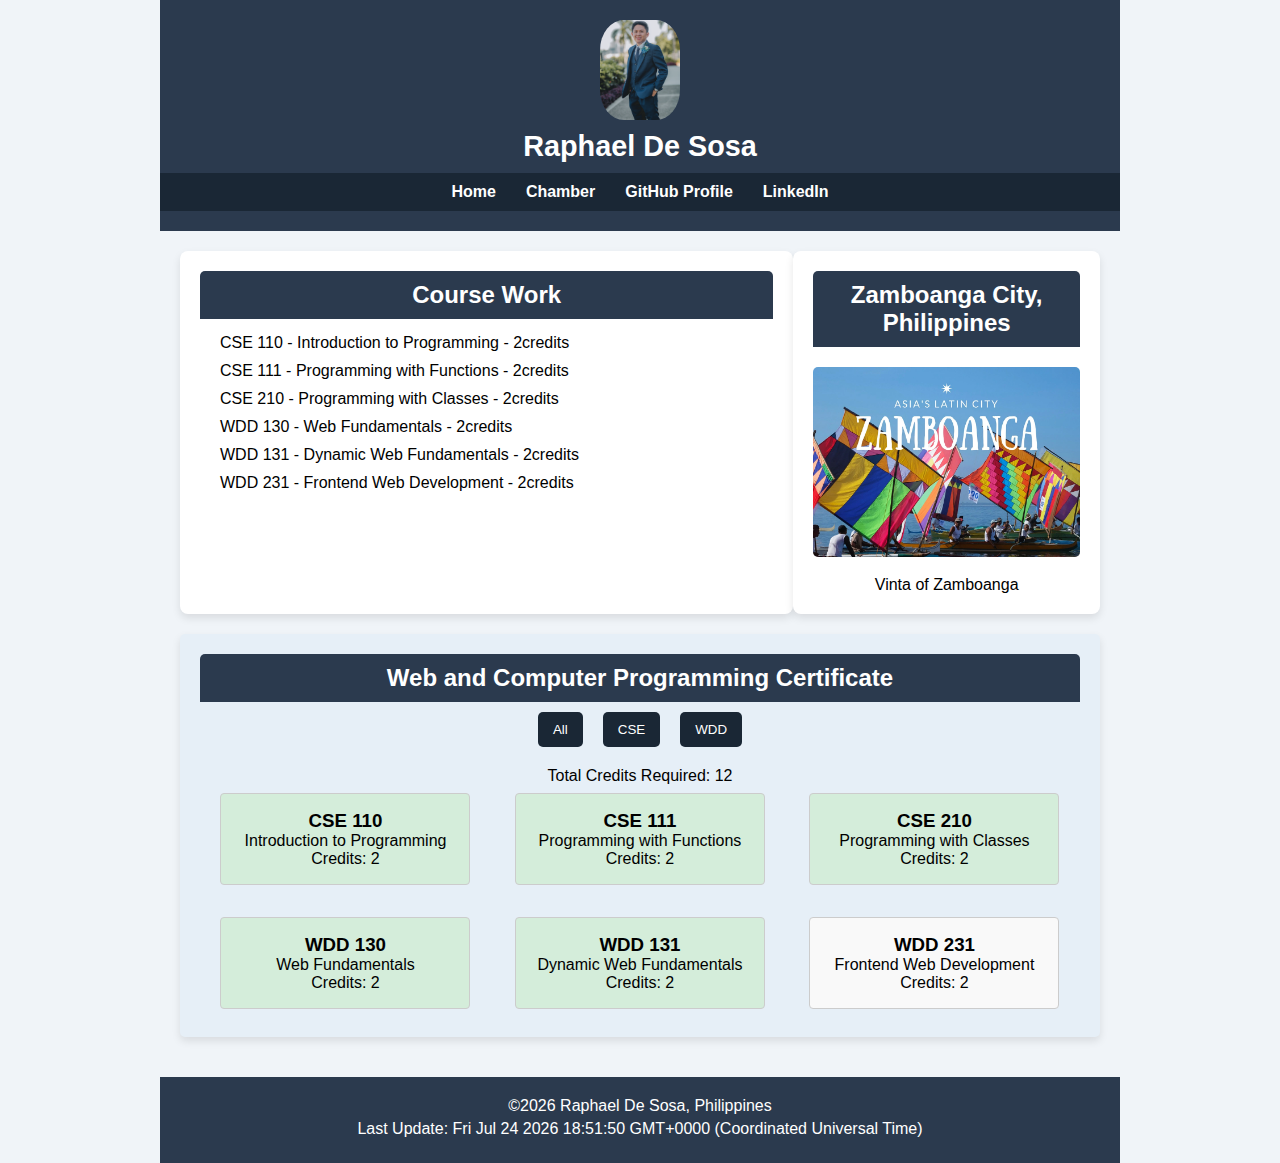
==== index.html @ 361807c3 "hamburger commit" ====
<!DOCTYPE html>
<html lang="en">
<head>
    <meta charset="UTF-8">
    <meta name="viewport" content="width=device-width, initial-scale=1.0">
    <title>WDD 231 - Raphael De Sosa</title>
    <meta name="description" content="Course home page">
    <meta name="author" content="Raphael De Sosa">
    <link rel="stylesheet" href="styles/base.css">
    <script src="scripts/home.js" defer></script>
</head>
<body>
    <header>
        <div class="header-content">
            <img src="images/profile-image.webp" alt="Raphael De Sosa Profile" class="profile-img">
            <h1>Raphael De Sosa</h1>
        </div>
        <nav>
            <button class="hamburger" aria-label="Toggle navigation">☰</button>
            <ul id="nav-links">
                <li><a href="#">Home</a></li>
                <li><a href="#">Chamber</a></li>
                <li><a href="#">GitHub Profile</a></li>
                <li><a href="#">LinkedIn</a></li>
            </ul>
        </nav>
    </header>  
    <main>
        <section class="coursework">
            <h2>Course Work</h2>
            <ul id ="coursework">
            </ul>
        </section>
        
        <section class="location">
            <h2>Zamboanga City, Philippines</h2>
            <img src="images/Vinta.webp" alt="Vinta" class="location-image">
            <p>Vinta of Zamboanga</p>
        </section>

        <section class="certificate">
            <h2>Web and Computer Programming Certificate</h2>
            <div class="filter-buttons">
                <button id="allCourses">All</button>
                <button id="cseCourses">CSE</button>
                <button id="wddCourses">WDD</button>
            </div>
            <p>Total Credits Required: <span id="total-credits"></span></p>
            <div id="courseCards"></div>
        </section>
    </main>
    
    <footer>
        <p>©<span id="currentyear">2024</span> Raphael De Sosa, Philippines</p>
        <p id="lastModified"></p>
    </footer>
</body>
</html>

<!--This is an html comment-->
---- styles/base.css ----
* {
    margin: 0;
    padding: 0;
    box-sizing: border-box;
}

body {
    font-family: Arial, sans-serif;
    background-color: #f0f4f8;
    margin: 0 auto;
    padding: 0;
    grid-template-columns: 1fr;
    grid-template-rows: auto 1fr auto;
    max-width: 960px;
}

header {
    grid-column: 1 / 3;
    background-color: #2b3a4e;
    padding: 20px 0;
    text-align: center;
    color: white;
}

.header-content {
    display: flex;
    flex-direction: column;
    align-items: center;
    margin-bottom: 10px;
}

.profile-img {
    border-radius: 30%;
    width: 80px;
    height: 100px;
    object-fit: cover;
}

h1 {
    font-size: 1.8rem;
    margin-top: 10px;
}


nav {
    background-color: #1a2735;
    padding: 10px;
}

#nav-links {
    list-style: none;
    display: flex;
    justify-content: center;
}

#nav-links li {
    margin: 0 15px;
}

#nav-links a {
    color: white;
    text-decoration: none;
    font-weight: bold;
}

#nav-links a:hover {
    color: #f0a500;
}

.hamburger {
    display: none;
}


main {
    max-width: 1200px;
    margin: 20px auto;
    padding: 0 20px;
    display: grid;
    grid-column: 1 / 2;
    grid-template-columns: 2fr 1fr;
}

.coursework, .location, .certificate {
    background-color: white;
    border-radius: 8px;
    box-shadow: 0px 4px 8px rgba(0, 0, 0, 0.1);
    padding: 20px;
    margin-bottom: 20px;
}



h2 {
    color: white;
    background-color: #2b3a4e;
    text-align: center;
    font-size: 1.5rem;
    margin-bottom: 10px;
    margin-top: 0;
    padding: 10px;
    border-radius: 5px 5px 0 0;
}

.coursework ul {
    list-style: none;
    padding-left: 20px;
}

.coursework ul li {
    padding: 5px 0;
}

.location {
    text-align: center;
}

.location img {
    max-width: 100%;
    border-radius: 5px;
    margin: 10px 0;
}

.location p {
    font-size: 1rem;
    margin-top: 5px;
    font-family: arial, sans-serif;
}


.certificate {
    justify-content: center;
    align-items: center;
    background-color: #e6eff7;
    padding: 20px;
    border-radius: 5px;
    display: grid;
    grid-column: 1 / 3;
}

.filter-buttons {
    display: flex;
    justify-content: center;
    margin-bottom: 20px;
}

.filter-buttons button {
    background-color: #1a2735;
    color: white;
    border: none;
    padding: 10px 15px;
    margin: 0 10px;
    border-radius: 5px;
    cursor: pointer;
}

.filter-buttons button:hover {
    background-color: #2b3a4e;
}


.course-card {
    width: 250px;
    border: 1px solid #ccc;
    padding: 16px;
    margin: 8px;
    border-radius: 4px;
    background-color: #f9f9f9;
}

.course-card.completed {
    background-color: #d4edda;
}

#courseCards {
    display: flex;
    flex-wrap: wrap; 
    justify-content: space-evenly; 
    gap: 16px; 
}

.hamburger {
    display: none;
}

.course-card h3 {
    text-align: center;
}


p {
    text-align: center;
    font-size: 1rem;
}


footer {
    background-color: #2b3a4e;
    color: white;
    text-align: center;
    padding: 20px 0;
}

footer p {
    margin-bottom: 5px;
}


@media (max-width: 768px) {
    .filter-buttons {
        flex-direction: column;
    }

    .filter-buttons button {
        margin-bottom: 10px;
    }

    .courseCards {
        flex-direction: column;
    }

    .course-cards .course-card {
        width: 100%;
    }

    .nav-toggle {
        display: block;
        background-color: transparent;
        color: white;
        border: none;
        font-size: 2rem;
        position: absolute;
        top: 25px;
        right: 25px;
    }

    #nav-links {
        flex-direction: column;
        display: none;
        position: absolute;
        top: 60px;
        width: 100%;
        background-color: #1a2735;
    }

    #nav-links.active {
        display: flex;
    }

    #nav-links li {
        margin: 10px 0;
        text-align: center;
    }

    .hamburger {
        display: block;
        position: absolute;
        cursor: pointer;
        top: 20px;
        right: 20px;
        font-size: 30px;
    }
}
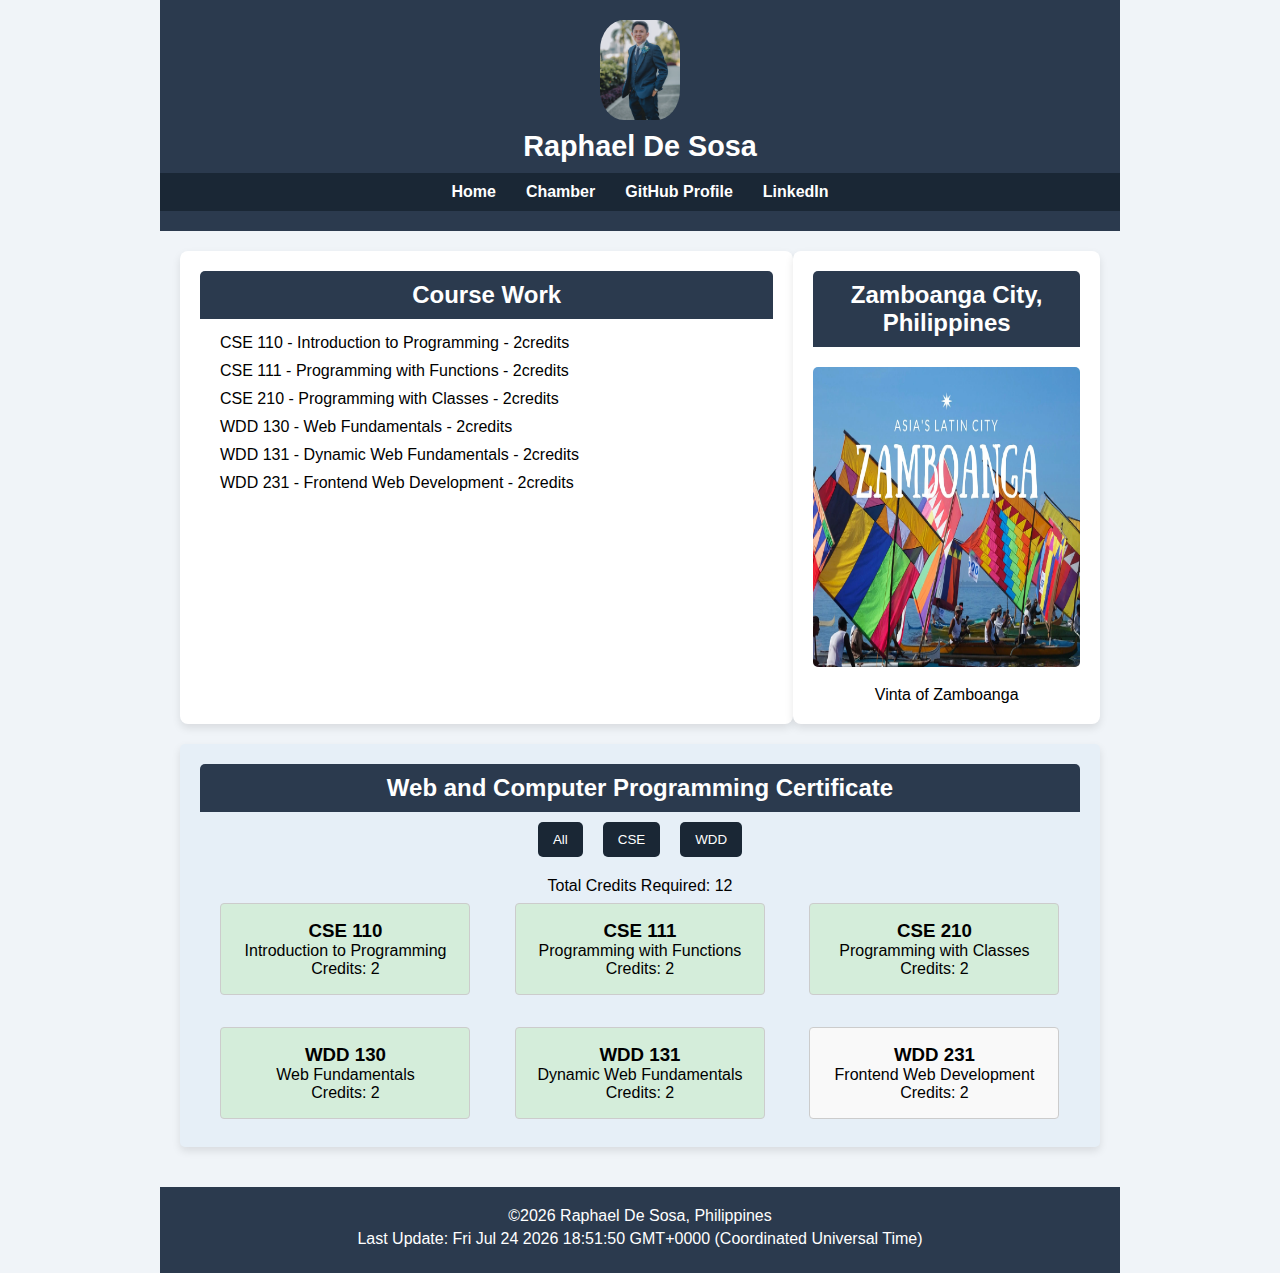
==== commit 6580868e: "lighthouse fixes" ====
--- a/index.html
+++ b/index.html
@@ -12,7 +12,7 @@
 <body>
     <header>
         <div class="header-content">
-            <img src="images/profile-image.webp" alt="Raphael De Sosa Profile" class="profile-img">
+            <img src="images/profile-image.webp" alt="Raphael De Sosa Profile" class="profile-img" width="80" height="100">
             <h1>Raphael De Sosa</h1>
         </div>
         <nav>
@@ -34,7 +34,7 @@
         
         <section class="location">
             <h2>Zamboanga City, Philippines</h2>
-            <img src="images/Vinta.webp" alt="Vinta" class="location-image">
+            <img src="images/Vinta.webp" alt="Vinta" class="location-image" width="500" height="300">
             <p>Vinta of Zamboanga</p>
         </section>
 
--- a/styles/base.css
+++ b/styles/base.css
@@ -208,16 +208,28 @@
 
 
 @media (max-width: 768px) {
+    main {
+        display: block;
+    }
+
+    .coursework, .location, .certificate {
+        width: 100%;
+        margin: 0 auto;
+    }
+
     .filter-buttons {
         flex-direction: column;
+        align-items: center;
     }
 
     .filter-buttons button {
         margin-bottom: 10px;
+        
     }
 
     .courseCards {
         flex-direction: column;
+        align-items: center;
     }
 
     .course-cards .course-card {
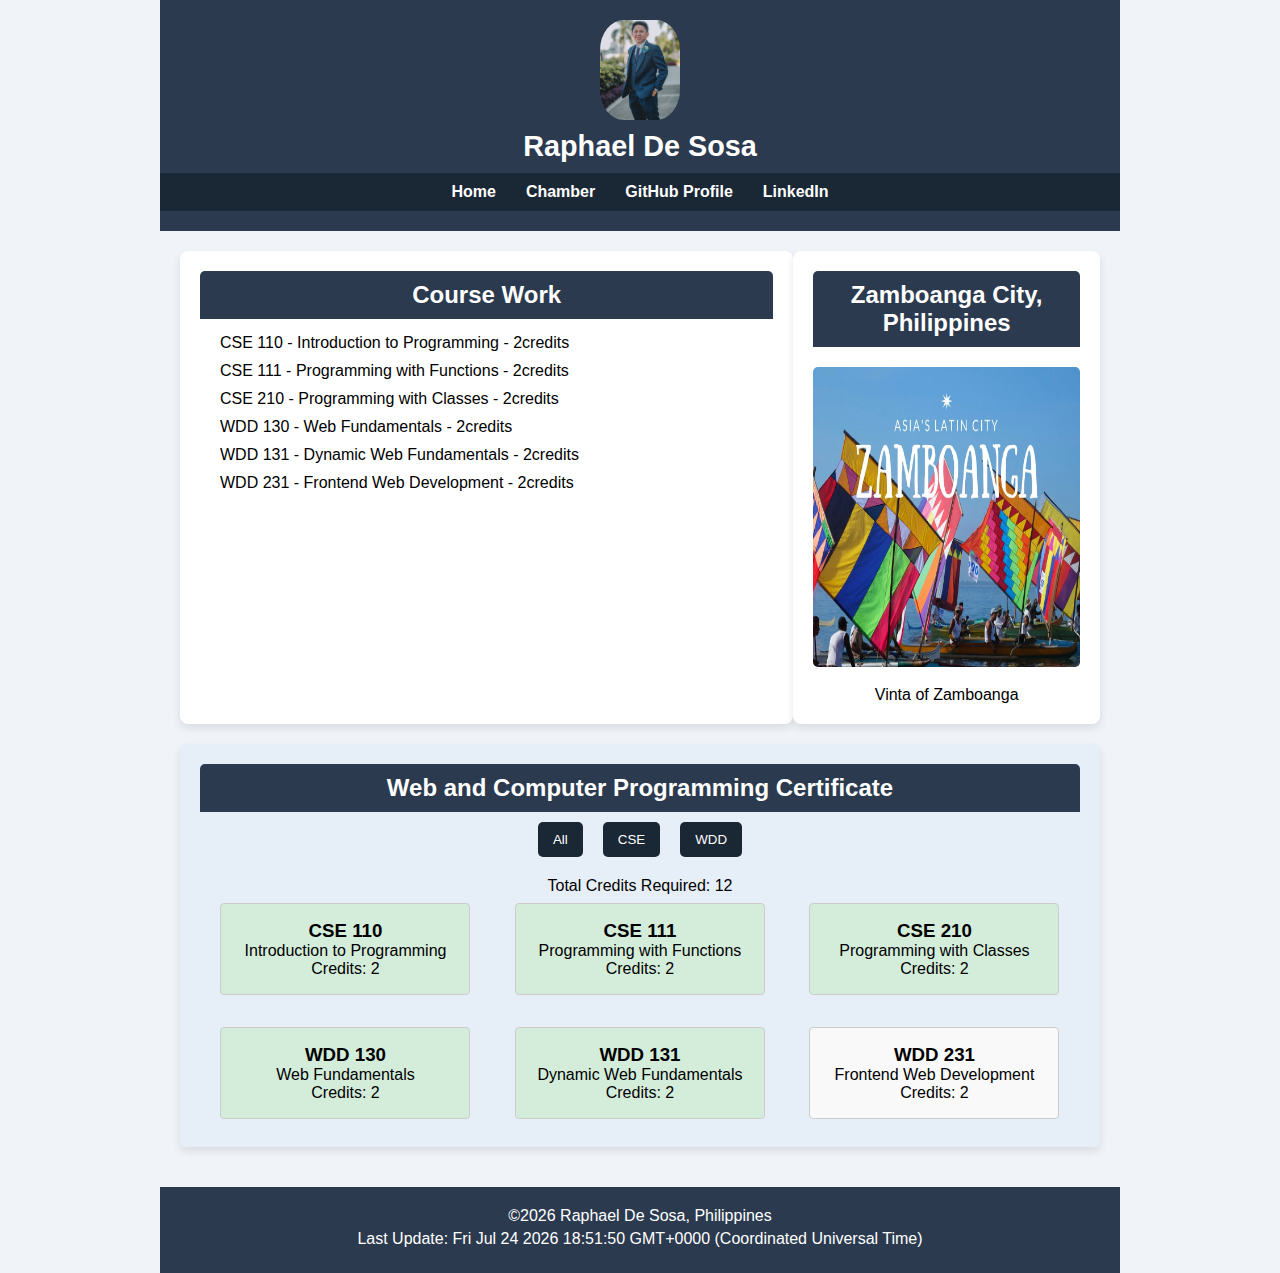
==== commit 06e26ae8: "image optimize" ====
--- a/index.html
+++ b/index.html
@@ -34,7 +34,7 @@
         
         <section class="location">
             <h2>Zamboanga City, Philippines</h2>
-            <img src="images/Vinta.webp" alt="Vinta" class="location-image" width="500" height="300">
+            <img src="images/Vinta.webp" alt="Vinta" class="location-image" width="400" height="300" loading="lazy">
             <p>Vinta of Zamboanga</p>
         </section>
 
--- a/styles/base.css
+++ b/styles/base.css
@@ -120,6 +120,8 @@
     max-width: 100%;
     border-radius: 5px;
     margin: 10px 0;
+    aspect-ratio: 4/3;
+
 }
 
 .location p {
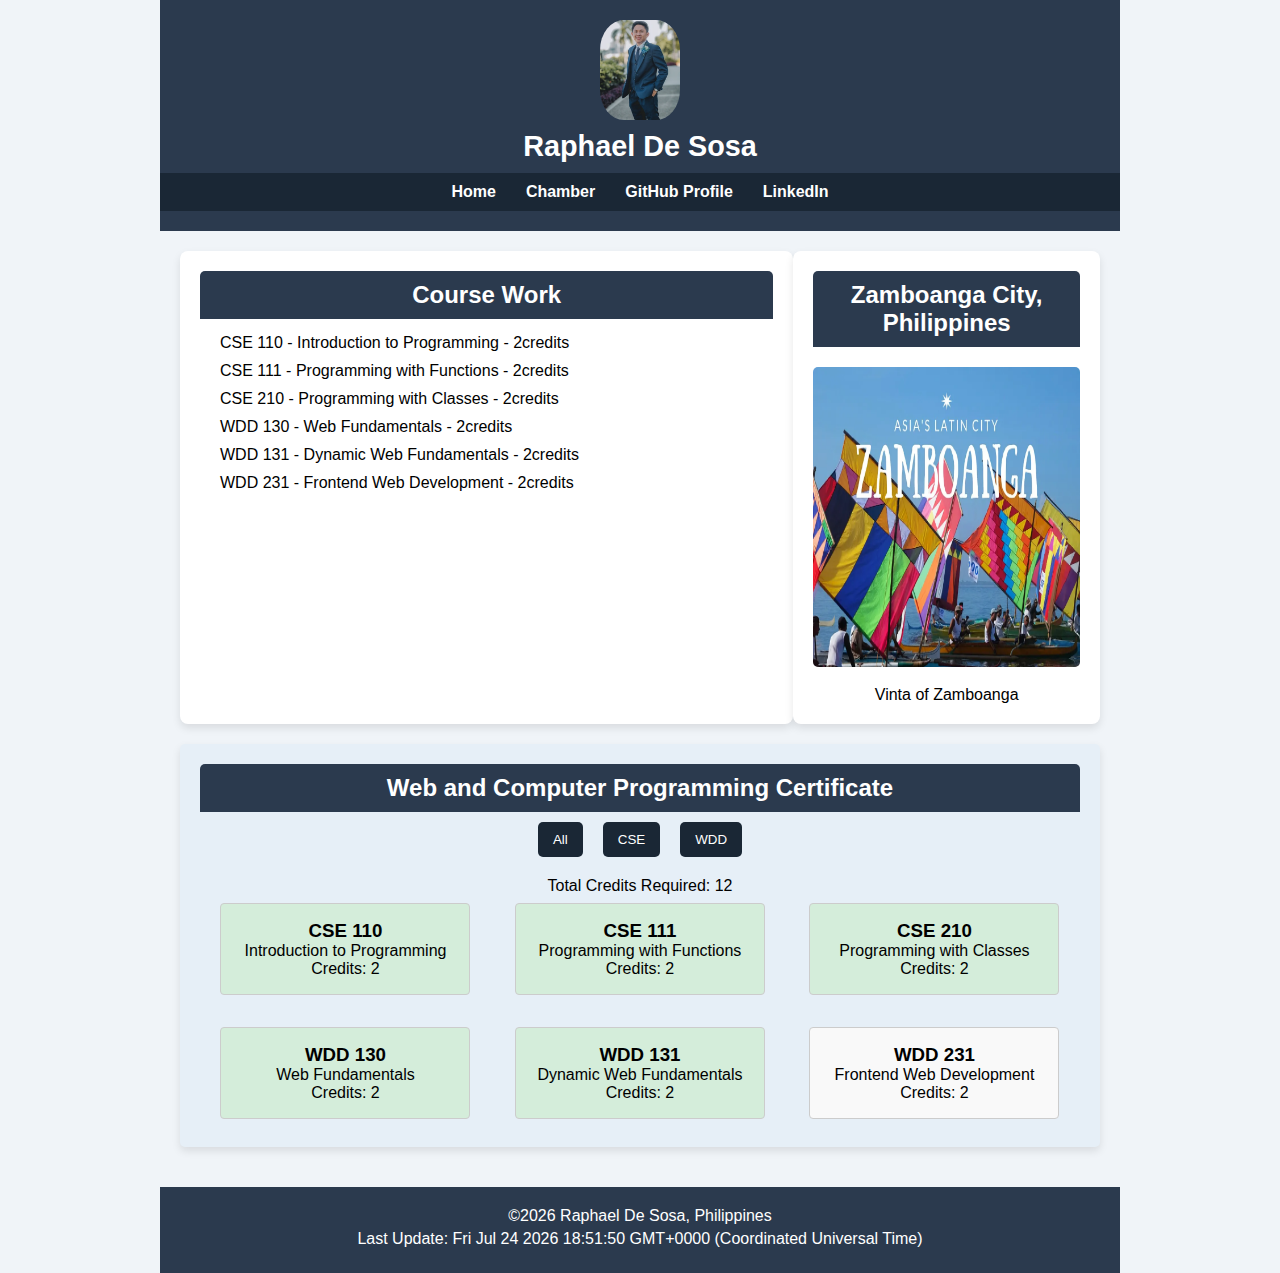
==== commit feed1a68: "optimize images" ====
--- a/index.html
+++ b/index.html
@@ -6,6 +6,7 @@
     <title>WDD 231 - Raphael De Sosa</title>
     <meta name="description" content="Course home page">
     <meta name="author" content="Raphael De Sosa">
+    <link rel="preconnect" href="https://fonts.googleapis.com">
     <link rel="stylesheet" href="styles/base.css">
     <script src="scripts/home.js" defer></script>
 </head>
@@ -34,7 +35,7 @@
         
         <section class="location">
             <h2>Zamboanga City, Philippines</h2>
-            <img src="images/Vinta.webp" alt="Vinta" class="location-image" width="400" height="300" loading="lazy">
+            <img src="images/Vinta.webp" alt="Vinta" class="location-image" width="400" height="300">
             <p>Vinta of Zamboanga</p>
         </section>
 
--- a/styles/base.css
+++ b/styles/base.css
@@ -6,7 +6,7 @@
 }
 
 body {
-    font-family: Arial, sans-serif;
+    font-family: "Roboto", sans-serif;
     background-color: #f0f4f8;
     margin: 0 auto;
     padding: 0;
